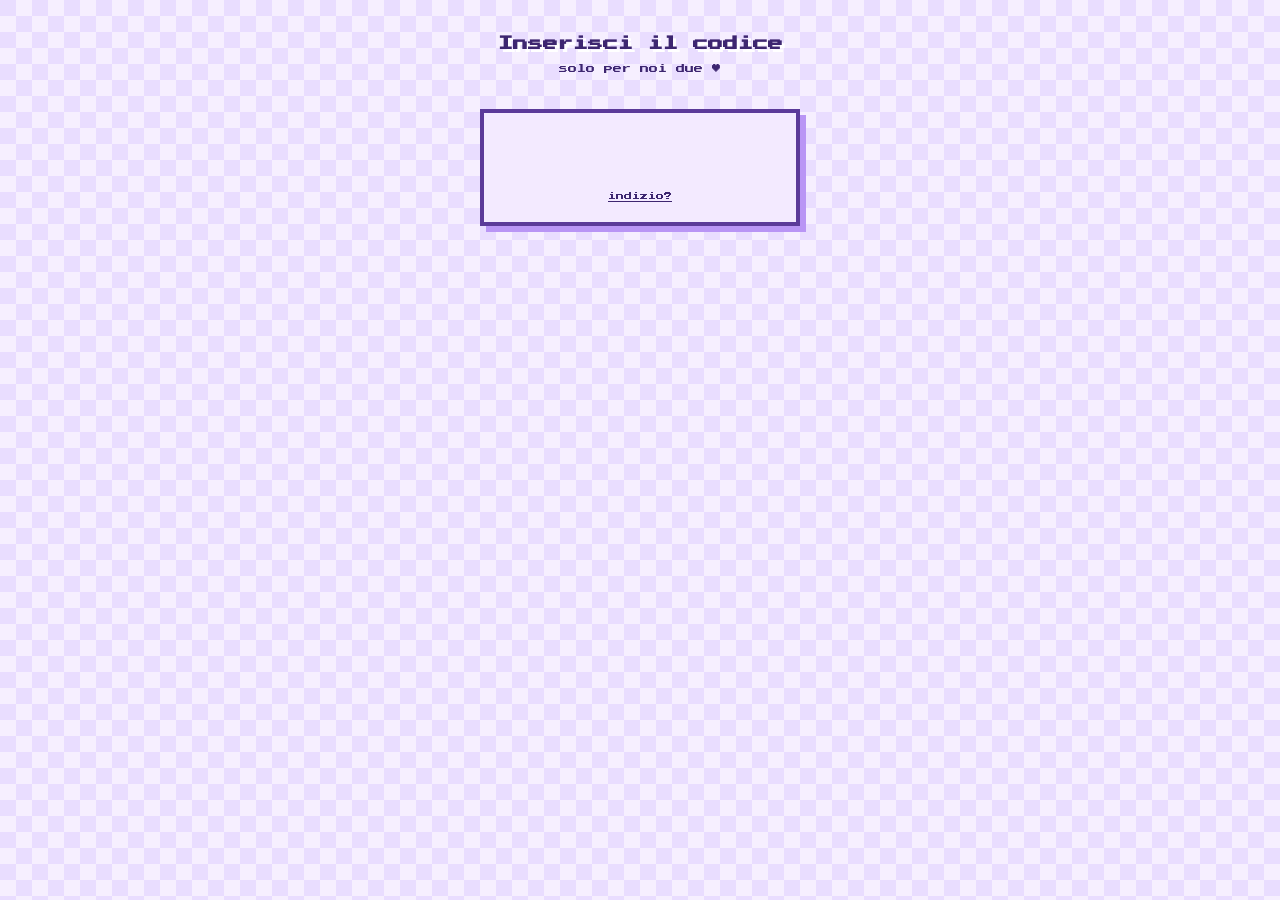
==== index.html @ 47d40fd6 "Rename monthsary.html to index.html" ====
<!DOCTYPE html>
<html lang="it"><head><meta charset="utf-8">
<meta name="viewport" content="width=device-width, initial-scale=1, viewport-fit=cover">
<title>1 mese insieme ♥</title>
<link href="https://fonts.googleapis.com/css2?family=Press+Start+2P&display=swap" rel="stylesheet">
<link rel="stylesheet" href="style.css"></head><body>

<section class="pg on" id="lock">
  <h1>Inserisci il codice</h1>
  <div class="sub">solo per noi due ♥</div>
  <div class="win">
    <div class="dots" id="dots"></div>
    <div class="err" id="err"></div>
    <div class="pad" id="pad"></div>
    <div class="hint" id="hint">indizio?</div>
  </div>
</section>

<section class="pg" id="stats">
  <h1>Il nostro primo mese ♥</h1>
  <div class="sub">Kura &amp; James · 04/09/2026</div>
  <div class="grid">
    <div class="fold"><h2><span class="ic" data-i="heart"></span>Insieme da</h2>
      <div class="big" id="since"></div>
      <div class="sep"></div>
      <h2><span class="ic" data-i="flower"></span>Di nuovo insieme tra</h2>
      <div class="big" id="until"></div>
      <div class="sub" style="margin:6px 0 0">fino al 31/10/2026</div></div>
    <div class="fold"><h2><span class="ic" data-i="phone"></span>Ore al telefono</h2>
      <div class="big" id="calls"></div>
      <div class="sub" style="margin:10px 0 0">(2383 minuti e 14 secondi di voce tua ♥)</div></div>
    <div class="fold album" id="open"><h2><span class="ic" data-i="flower"></span>Album foto</h2>
      <span class="bk" id="book"></span>
      <div class="sub" style="margin:8px 0 0">clicca per aprire!</div></div>
    <div class="fold"><h2><span class="ic" data-i="heart"></span>Distanza</h2>
      <canvas id="map" width="140" height="100"></canvas>
      <div class="km" id="km"></div></div>
  </div>
</section>

<section class="pg" id="alb">
  <div class="top"><button class="btn" id="back">◀ indietro</button><h1 style="margin:0">I nostri ricordi</h1></div>
  <div class="rope" id="rope"><div class="track" id="track"></div></div>
  <div class="tip">trascina la corda per vedere le altre foto</div>
</section>

<script src="script.js"></script>
</body></html>
---- style.css ----
:root {
  --bg: #e9ddff;
  --bg2: #f6efff;
  --card: #f3eaff;
  --dark: #5b3a99;
  --light: #b995f5;
  --ink: #3d2670;
  --pink: #ff9fd0;

  box-sizing: border-box;
  padding-top: env(safe-area-inset-top, 0px);
  padding-bottom: env(safe-area-inset-bottom, 0px);
}

* {
  box-sizing: border-box;
}

html {
  scroll-padding-top: env(safe-area-inset-top, 0px);
}

body {
  margin: 0;
  min-height: 100%;
  background: var(--bg);
  color: var(--ink);
  font: 11px/1.8 'Press Start 2P', monospace;
  background-image: 
    linear-gradient(45deg, var(--bg2) 25%, transparent 25%, transparent 75%, var(--bg2) 75%),
    linear-gradient(45deg, var(--bg2) 25%, transparent 25%, transparent 75%, var(--bg2) 75%);
  background-size: 32px 32px;
  background-position: 0 0, 16px 16px;
}

.pg {
  display: none;
  min-height: 100vh;
  padding: 20px 14px 60px;
  flex-direction: column;
  align-items: center;
}

.pg.on {
  display: flex;
}

svg.px {
  image-rendering: pixelated;
  shape-rendering: crispEdges;
}

h1 {
  font-size: 15px;
  text-align: center;
  margin: 10px 0 4px;
  text-shadow: 3px 3px 0 #fff;
}

.sub {
  text-align: center;
  font-size: 9px;
  margin-bottom: 18px;
}

.win {
  background: var(--card);
  border: 4px solid var(--dark);
  box-shadow: 6px 6px 0 var(--light);
  padding: 18px;
}

#lock .win {
  width: min(320px, 100%);
  text-align: center;
  margin-top: 14px;
}

.dots {
  display: flex;
  gap: 14px;
  justify-content: center;
  margin: 14px 0;
}

.dot {
  width: 16px;
  height: 16px;
  border: 3px solid var(--dark);
  background: #fff;
}

.dot.f {
  background: var(--dark);
}

.pad {
  display: grid;
  grid-template-columns: repeat(3, 64px);
  gap: 10px;
  justify-content: center;
}

.pad button,
.btn {
  font: inherit;
  font-size: 14px;
  height: 56px;
  background: #fff;
  color: var(--ink);
  border: 4px solid var(--dark);
  cursor: pointer;
  box-shadow: 3px 3px 0 var(--light);
}

.pad button:active,
.btn:active {
  transform: translate(3px, 3px);
  box-shadow: none;
}

.pad button:hover,
.btn:hover {
  background: #efe3ff;
  border-color: var(--light);
}

.err {
  color: #d2338a;
  height: 20px;
  font-size: 10px;
}

.shake {
  animation: sh .4s;
}

@keyframes sh {
  25% { transform: translateX(-10px); }
  75% { transform: translateX(10px); }
}

.hint {
  font-size: 8px;
  margin-top: 10px;
  cursor: pointer;
  text-decoration: underline;
}

.grid {
  display: grid;
  grid-template-columns: repeat(auto-fit, minmax(280px, 1fr));
  gap: 40px 22px;
  width: min(960px, 100%);
  margin-top: 16px;
}

.fold {
  position: relative;
  background: var(--card);
  border: 4px solid var(--dark);
  padding: 22px 16px 16px;
  box-shadow: 6px 6px 0 var(--light);
  transition: .12s;
}

.fold::before {
  content: "";
  position: absolute;
  left: -4px;
  top: -26px;
  width: 110px;
  height: 22px;
  background: var(--card);
  border: 4px solid var(--dark);
  border-bottom: 0;
  transition: .12s;
}

.fold:hover,
.fold:hover::before {
  border-color: var(--light);
}

.fold:hover {
  box-shadow: inset 0 0 0 4px var(--light), 6px 6px 0 var(--dark);
}

.fold h2 {
  font-size: 10px;
  margin: 0 0 12px;
  display: flex;
  gap: 8px;
  align-items: center;
}

.big {
  font-size: 11px;
  line-height: 2.4;
  text-align: center;
}

.big b {
  display: inline-block;
  min-width: 2ch;
  background: #fff;
  border: 3px solid var(--dark);
  padding: 2px 6px;
  margin: 0 2px;
  font-weight: 400;
}

.big small {
  font-size: 8px;
}

.sep {
  border-top: 4px dotted var(--light);
  margin: 12px 0;
}

.album {
  cursor: pointer;
  text-align: center;
}

.album:hover .bk {
  transform: rotate(-3deg) scale(1.05);
}

.album h2 {
  justify-content: flex-start;
}

.bk {
  transition: .15s;
  display: block;
  margin: 6px auto;
}

canvas {
  width: 100%;
  image-rendering: pixelated;
  border: 3px solid var(--dark);
  background: #d8f0ff;
  display: block;
}

.km {
  text-align: center;
  margin-top: 10px;
  font-size: 11px;
}

.km small {
  display: block;
  font-size: 8px;
  margin-top: 4px;
}

.fl {
  position: fixed;
  bottom: 0;
  pointer-events: none;
  z-index: 0;
}

.pg > * {
  position: relative;
  z-index: 1;
}

#alb {
  padding-left: 0;
  padding-right: 0;
}

.top {
  display: flex;
  gap: 10px;
  align-items: center;
  width: 100%;
  padding: 0 14px;
}

.btn {
  height: auto;
  padding: 10px 12px;
  font-size: 9px;
}

.rope {
  width: 100%;
  margin-top: 36px;
  overflow-x: auto;
  overflow-y: hidden;
  cursor: grab;
  scrollbar-width: none;
}

.rope::-webkit-scrollbar {
  display: none;
}

.track {
  position: relative;
  display: flex;
  gap: 34px;
  padding: 50px 60px 40px;
  width: max-content;
}

.track::before {
  content: "";
  position: absolute;
  left: 0;
  right: 0;
  top: 22px;
  height: 6px;
  background: repeating-linear-gradient(90deg, var(--dark) 0 8px, var(--light) 8px 16px);
}

.pol {
  position: relative;
  width: 170px;
  background: #fff;
  border: 4px solid var(--dark);
  padding: 10px 10px 34px;
  transform-origin: 50% -20px;
  box-shadow: 5px 5px 0 var(--light);
  animation: sw 4s ease-in-out infinite;
  user-select: none;
}

.pol:nth-child(odd) {
  animation-delay: -1.5s;
  --r: -3deg;
}

.pol:nth-child(even) {
  --r: 3deg;
  margin-top: 14px;
}

@keyframes sw {
  0%, 100% { transform: rotate(var(--r)); }
  50% { transform: rotate(calc(var(--r) * -1)); }
}

.pol::before {
  content: "";
  position: absolute;
  left: 50%;
  top: -34px;
  width: 16px;
  height: 16px;
  margin-left: -8px;
  background: var(--pink);
  border: 3px solid var(--dark);
}

.pol .im {
  height: 150px;
  background: var(--bg);
  border: 3px solid var(--dark);
  display: flex;
  align-items: center;
  justify-content: center;
  background-size: cover;
  background-position: center;
}

.pol p {
  position: absolute;
  left: 0;
  right: 0;
  bottom: 8px;
  margin: 0;
  text-align: center;
  font-size: 8px;
}

.tip {
  font-size: 8px;
  text-align: center;
  margin: 10px 14px 0;
}
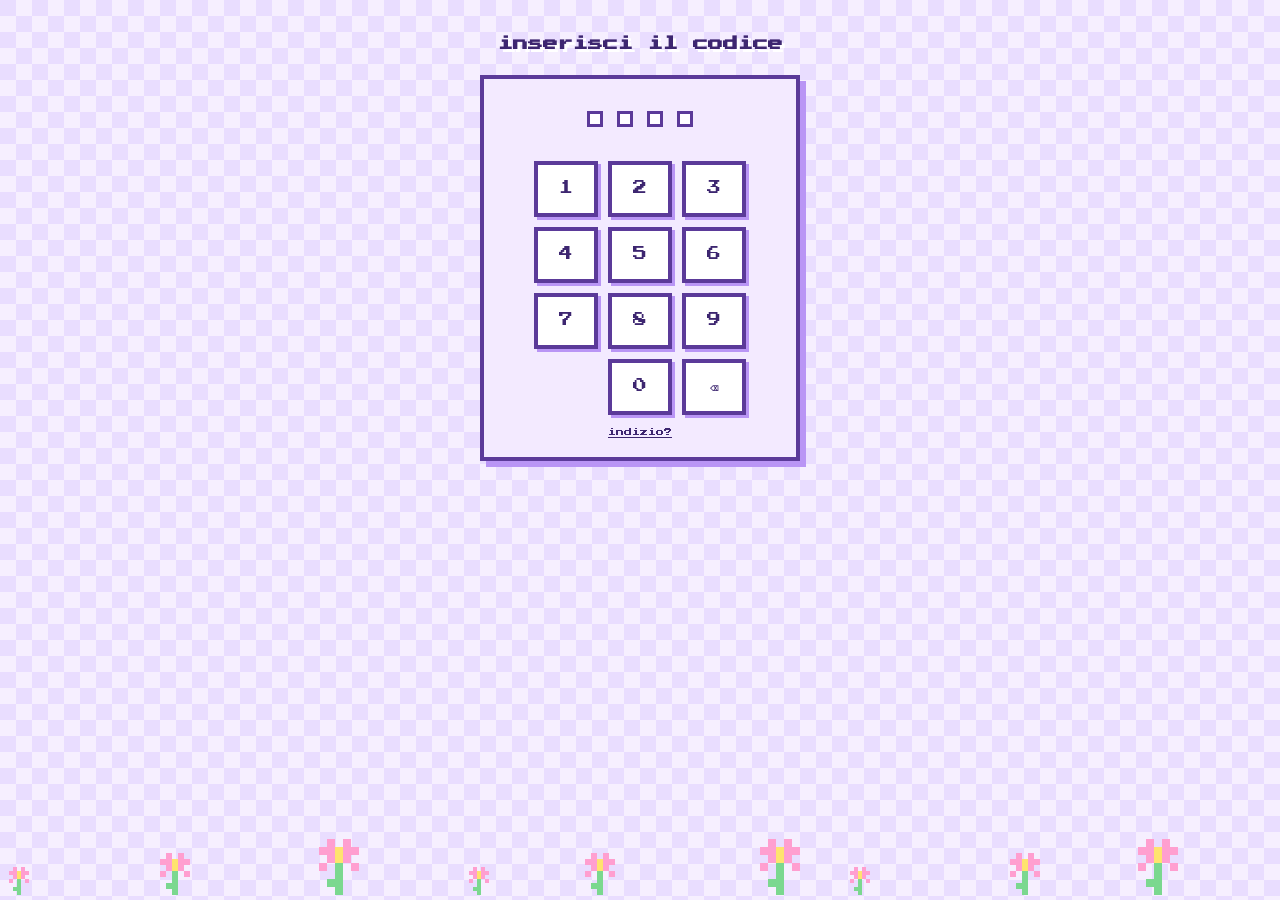
==== commit 7f29cab1: "Update index.html" ====
--- a/index.html
+++ b/index.html
@@ -6,8 +6,7 @@
 <link rel="stylesheet" href="style.css"></head><body>
 
 <section class="pg on" id="lock">
-  <h1>Inserisci il codice</h1>
-  <div class="sub">solo per noi due ♥</div>
+  <h1>inserisci il codice</h1>
   <div class="win">
     <div class="dots" id="dots"></div>
     <div class="err" id="err"></div>
@@ -17,31 +16,29 @@
 </section>
 
 <section class="pg" id="stats">
-  <h1>Il nostro primo mese ♥</h1>
-  <div class="sub">Kura &amp; James · 04/09/2026</div>
+  <h1>il nostro primo mese ♥</h1>
+  <div class="sub">04/09/2026</div>
   <div class="grid">
-    <div class="fold"><h2><span class="ic" data-i="heart"></span>Insieme da</h2>
+    <div class="fold"><h2><span class="ic" data-i="heart"></span>insieme da</h2>
       <div class="big" id="since"></div>
       <div class="sep"></div>
-      <h2><span class="ic" data-i="flower"></span>Di nuovo insieme tra</h2>
+      <h2><span class="ic" data-i="flower"></span>di nuovo insieme tra</h2>
       <div class="big" id="until"></div>
-      <div class="sub" style="margin:6px 0 0">fino al 31/10/2026</div></div>
-    <div class="fold"><h2><span class="ic" data-i="phone"></span>Ore al telefono</h2>
+    <div class="fold"><h2><span class="ic" data-i="phone"></span>ore al telefono</h2>
       <div class="big" id="calls"></div>
-      <div class="sub" style="margin:10px 0 0">(2383 minuti e 14 secondi di voce tua ♥)</div></div>
-    <div class="fold album" id="open"><h2><span class="ic" data-i="flower"></span>Album foto</h2>
+      <div class="sub" style="margin:10px 0 0">di voce tua ^^</div></div>
+    <div class="fold album" id="open"><h2><span class="ic" data-i="flower"></span>album foto</h2>
       <span class="bk" id="book"></span>
-      <div class="sub" style="margin:8px 0 0">clicca per aprire!</div></div>
-    <div class="fold"><h2><span class="ic" data-i="heart"></span>Distanza</h2>
+      <div class="sub" style="margin:8px 0 0">clicca per aprire!!</div></div>
+    <div class="fold"><h2><span class="ic" data-i="heart"></span>distanza</h2>
       <canvas id="map" width="140" height="100"></canvas>
       <div class="km" id="km"></div></div>
   </div>
 </section>
 
 <section class="pg" id="alb">
-  <div class="top"><button class="btn" id="back">◀ indietro</button><h1 style="margin:0">I nostri ricordi</h1></div>
+  <div class="top"><button class="btn" id="back">◀ indietro</button><h1 style="margin:0">i nostri ricordi</h1></div>
   <div class="rope" id="rope"><div class="track" id="track"></div></div>
-  <div class="tip">trascina la corda per vedere le altre foto</div>
 </section>
 
 <script src="script.js"></script>
--- a/style.css
+++ b/style.css
@@ -149,7 +149,7 @@
 
 .grid {
   display: grid;
-  grid-template-columns: repeat(auto-fit, minmax(280px, 1fr));
+  grid-template-columns: repeat(2, 1fr);
   gap: 40px 22px;
   width: min(960px, 100%);
   margin-top: 16px;
@@ -385,3 +385,9 @@
   text-align: center;
   margin: 10px 14px 0;
 }
+
+@media (max-width: 700px) {
+  .grid {
+    grid-template-columns: 1fr;
+  }
+}
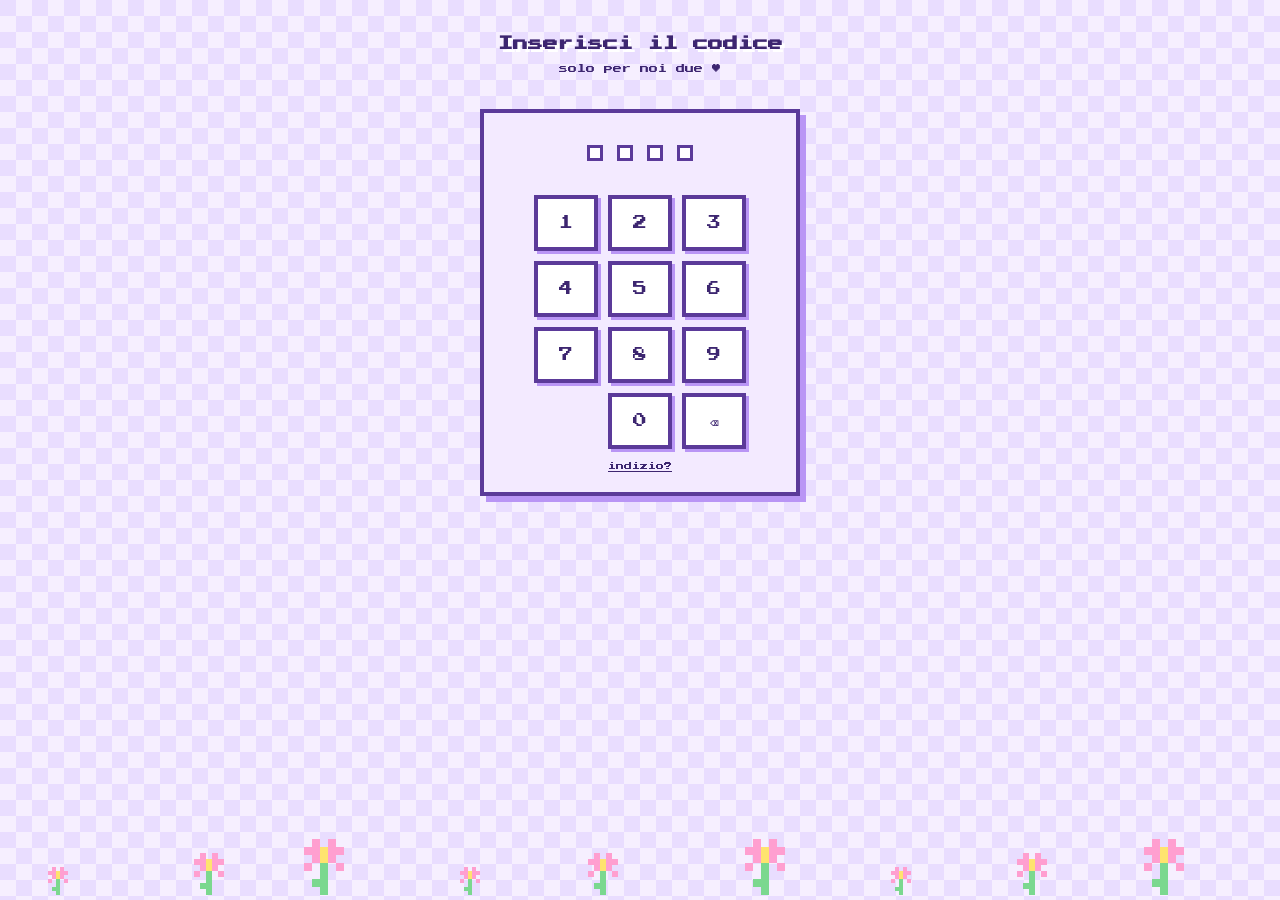
==== commit 8348f9a8: "Update index.html" ====
--- a/index.html
+++ b/index.html
@@ -6,7 +6,8 @@
 <link rel="stylesheet" href="style.css"></head><body>
 
 <section class="pg on" id="lock">
-  <h1>inserisci il codice</h1>
+  <h1>Inserisci il codice</h1>
+  <div class="sub">solo per noi due ♥</div>
   <div class="win">
     <div class="dots" id="dots"></div>
     <div class="err" id="err"></div>
@@ -16,29 +17,31 @@
 </section>
 
 <section class="pg" id="stats">
-  <h1>il nostro primo mese ♥</h1>
-  <div class="sub">04/09/2026</div>
+  <h1>Il nostro primo mese ♥</h1>
+  <div class="sub">Kura &amp; James · 04/09/2026</div>
   <div class="grid">
-    <div class="fold"><h2><span class="ic" data-i="heart"></span>insieme da</h2>
+    <div class="fold"><h2><span class="ic" data-i="heart"></span>Insieme da</h2>
       <div class="big" id="since"></div>
       <div class="sep"></div>
-      <h2><span class="ic" data-i="flower"></span>di nuovo insieme tra</h2>
+      <h2><span class="ic" data-i="flower"></span>Di nuovo insieme tra</h2>
       <div class="big" id="until"></div>
-    <div class="fold"><h2><span class="ic" data-i="phone"></span>ore al telefono</h2>
+      <div class="sub" style="margin:6px 0 0">fino al 31/10/2026</div></div>
+    <div class="fold"><h2><span class="ic" data-i="phone"></span>Ore al telefono</h2>
       <div class="big" id="calls"></div>
-      <div class="sub" style="margin:10px 0 0">di voce tua ^^</div></div>
-    <div class="fold album" id="open"><h2><span class="ic" data-i="flower"></span>album foto</h2>
+      <div class="sub" style="margin:10px 0 0">(2383 minuti e 14 secondi di voce tua ♥)</div></div>
+    <div class="fold album" id="open"><h2><span class="ic" data-i="flower"></span>Album foto</h2>
       <span class="bk" id="book"></span>
-      <div class="sub" style="margin:8px 0 0">clicca per aprire!!</div></div>
-    <div class="fold"><h2><span class="ic" data-i="heart"></span>distanza</h2>
+      <div class="sub" style="margin:8px 0 0">clicca per aprire!</div></div>
+    <div class="fold"><h2><span class="ic" data-i="heart"></span>Distanza</h2>
       <canvas id="map" width="140" height="100"></canvas>
       <div class="km" id="km"></div></div>
   </div>
 </section>
 
 <section class="pg" id="alb">
-  <div class="top"><button class="btn" id="back">◀ indietro</button><h1 style="margin:0">i nostri ricordi</h1></div>
+  <div class="top"><button class="btn" id="back">◀ indietro</button><h1 style="margin:0">I nostri ricordi</h1></div>
   <div class="rope" id="rope"><div class="track" id="track"></div></div>
+  <div class="tip">trascina la corda per vedere le altre foto</div>
 </section>
 
 <script src="script.js"></script>
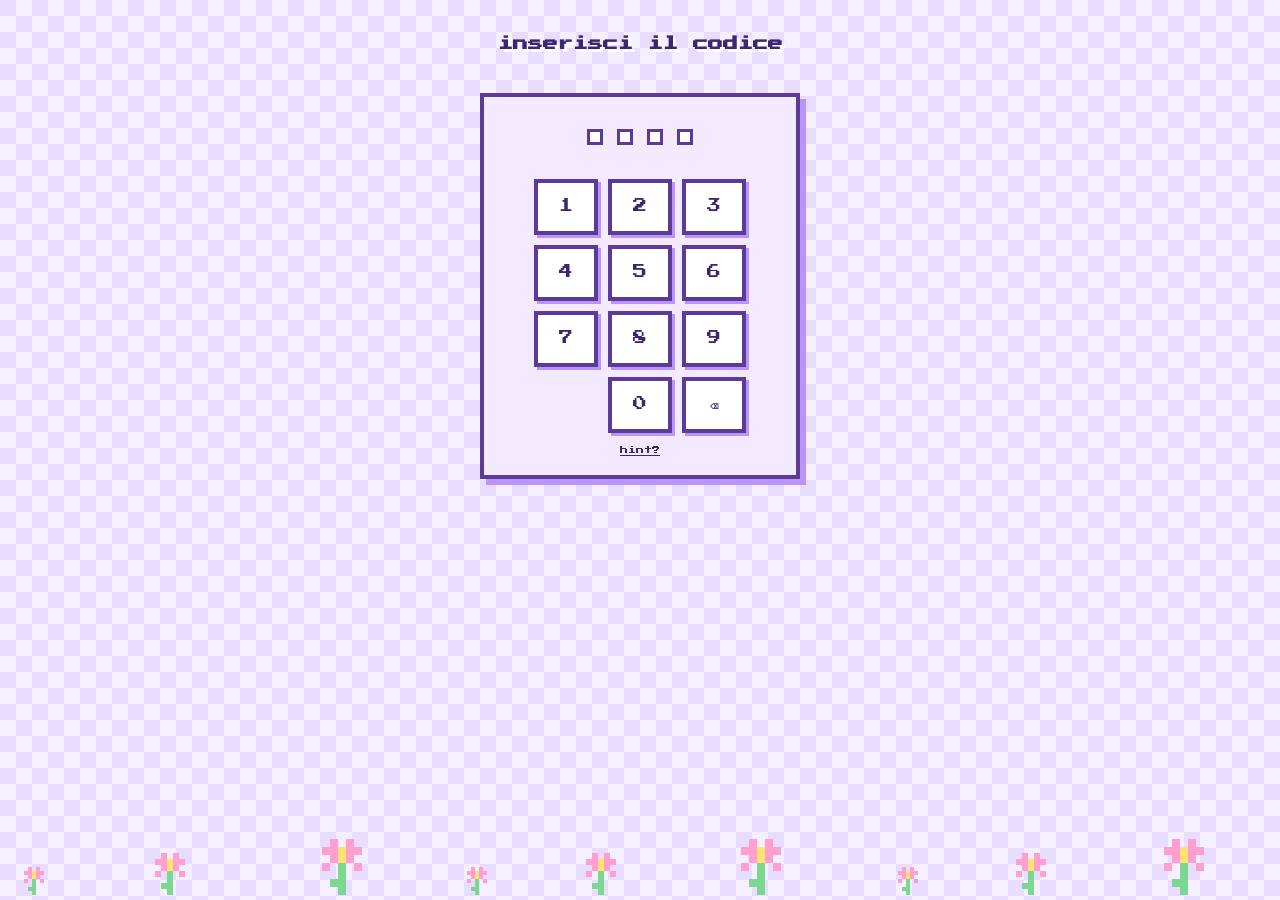
==== commit d2064e9f: "Update index.html" ====
--- a/index.html
+++ b/index.html
@@ -6,42 +6,42 @@
 <link rel="stylesheet" href="style.css"></head><body>
 
 <section class="pg on" id="lock">
-  <h1>Inserisci il codice</h1>
-  <div class="sub">solo per noi due ♥</div>
+  <h1>inserisci il codice</h1>
+  <div class="sub"></div>
   <div class="win">
     <div class="dots" id="dots"></div>
     <div class="err" id="err"></div>
     <div class="pad" id="pad"></div>
-    <div class="hint" id="hint">indizio?</div>
+    <div class="hint" id="hint">hint?</div>
   </div>
 </section>
 
 <section class="pg" id="stats">
-  <h1>Il nostro primo mese ♥</h1>
-  <div class="sub">Kura &amp; James · 04/09/2026</div>
+  <h1>il nostro primo mese ♥</h1>
+  <div class="sub">04/09/2026</div>
   <div class="grid">
-    <div class="fold"><h2><span class="ic" data-i="heart"></span>Insieme da</h2>
+    <div class="fold"><h2><span class="ic" data-i="heart"></span>insieme da</h2>
       <div class="big" id="since"></div>
       <div class="sep"></div>
-      <h2><span class="ic" data-i="flower"></span>Di nuovo insieme tra</h2>
+      <h2><span class="ic" data-i="flower"></span>di nuovo insieme tra</h2>
       <div class="big" id="until"></div>
-      <div class="sub" style="margin:6px 0 0">fino al 31/10/2026</div></div>
-    <div class="fold"><h2><span class="ic" data-i="phone"></span>Ore al telefono</h2>
+      <div class="sub" style="margin:6px 0 0">31/10/2026</div></div>
+    <div class="fold"><h2><span class="ic" data-i="phone"></span>ore al telefono</h2>
       <div class="big" id="calls"></div>
-      <div class="sub" style="margin:10px 0 0">(2383 minuti e 14 secondi di voce tua ♥)</div></div>
-    <div class="fold album" id="open"><h2><span class="ic" data-i="flower"></span>Album foto</h2>
+      <div class="sub" style="margin:10px 0 0">di voce tua ^^</div></div>
+    <div class="fold album" id="open"><h2><span class="ic" data-i="flower"></span>album foto</h2>
       <span class="bk" id="book"></span>
-      <div class="sub" style="margin:8px 0 0">clicca per aprire!</div></div>
-    <div class="fold"><h2><span class="ic" data-i="heart"></span>Distanza</h2>
+      <div class="sub" style="margin:8px 0 0">clicca per aprire!!</div></div>
+    <div class="fold"><h2><span class="ic" data-i="heart"></span>distanza</h2>
       <canvas id="map" width="140" height="100"></canvas>
       <div class="km" id="km"></div></div>
   </div>
 </section>
 
 <section class="pg" id="alb">
-  <div class="top"><button class="btn" id="back">◀ indietro</button><h1 style="margin:0">I nostri ricordi</h1></div>
+  <div class="top"><button class="btn" id="back">◀ indietro</button><h1 style="margin:0">i nostri ricordi</h1></div>
   <div class="rope" id="rope"><div class="track" id="track"></div></div>
-  <div class="tip">trascina la corda per vedere le altre foto</div>
+  <div class="tip"></div>
 </section>
 
 <script src="script.js"></script>
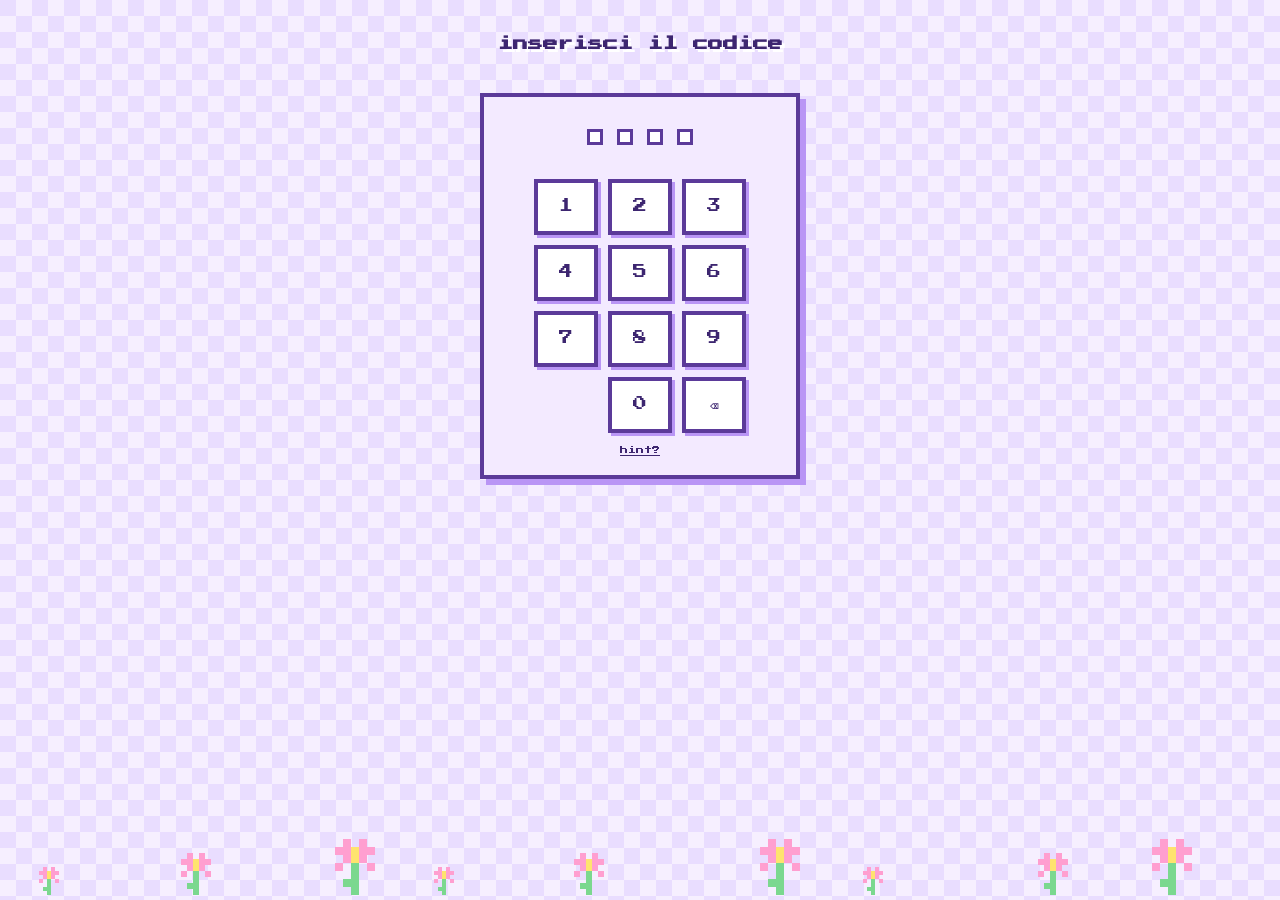
==== commit 894c8016: "Update index.html" ====
--- a/index.html
+++ b/index.html
@@ -23,7 +23,7 @@
     <div class="fold"><h2><span class="ic" data-i="heart"></span>insieme da</h2>
       <div class="big" id="since"></div>
       <div class="sep"></div>
-      <h2><span class="ic" data-i="flower"></span>di nuovo insieme tra</h2>
+      <h2><span class="ic" data-i="flower"></span>reunion tra</h2>
       <div class="big" id="until"></div>
       <div class="sub" style="margin:6px 0 0">31/10/2026</div></div>
     <div class="fold"><h2><span class="ic" data-i="phone"></span>ore al telefono</h2>
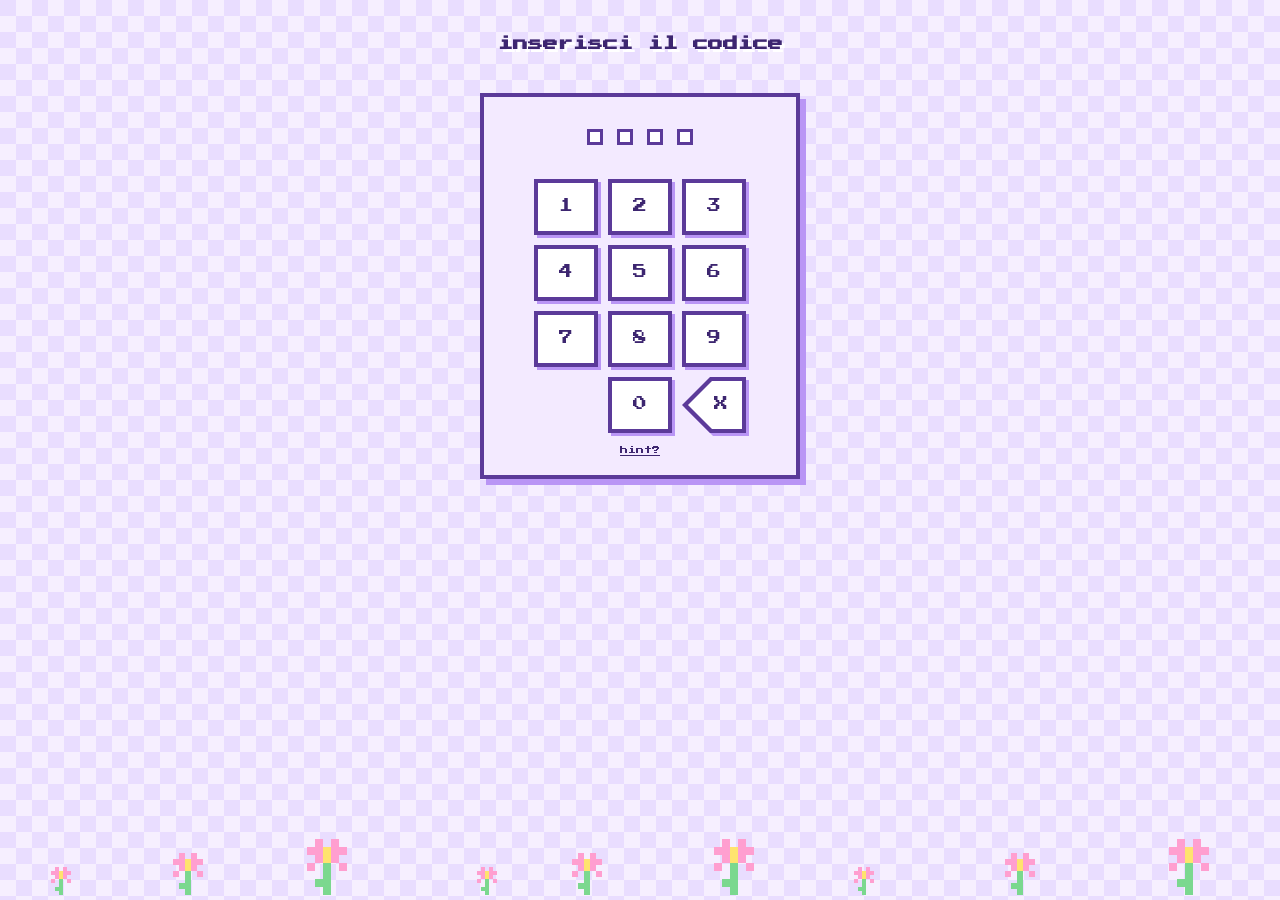
==== commit 68d10dd2: "Update index.html" ====
--- a/index.html
+++ b/index.html
@@ -26,7 +26,7 @@
       <h2><span class="ic" data-i="flower"></span>reunion tra</h2>
       <div class="big" id="until"></div>
       <div class="sub" style="margin:6px 0 0">31/10/2026</div></div>
-    <div class="fold"><h2><span class="ic" data-i="phone"></span>ore al telefono</h2>
+    <div class="fold"><h2><span class="ic" data-i="phone"></span>chiamate</h2>
       <div class="big" id="calls"></div>
       <div class="sub" style="margin:10px 0 0">di voce tua ^^</div></div>
     <div class="fold album" id="open"><h2><span class="ic" data-i="flower"></span>album foto</h2>
--- a/style.css
+++ b/style.css
@@ -391,3 +391,48 @@
     grid-template-columns: 1fr;
   }
 }
+
+
+/* backspace-shaped key */
+.pad .back {
+  filter: drop-shadow(3px 3px 0 var(--light));
+}
+
+.pad .back:active {
+  transform: translate(3px, 3px);
+  filter: none;
+}
+
+.pad .back button {
+  position: relative;
+  width: 100%;
+  height: 56px;
+  border: 0;
+  box-shadow: none;
+  background: var(--dark);                 
+  padding: 0 0 0 14px;                  
+  clip-path: polygon(0 50%, 28px 0, 100% 0, 100% 100%, 28px 100%);
+}
+
+.pad .back button::before {
+  content: "";
+  position: absolute;
+  inset: 4px;                             
+  background: #fff;
+  z-index: -1;
+  clip-path: polygon(2px 50%, 26px 0, 100% 0, 100% 100%, 26px 100%);
+}
+
+.pad .back button:hover {
+  background: var(--light);
+  border: 0;
+}
+
+.pad .back button:hover::before {
+  background: #efe3ff;
+}
+
+.pad .back button:active {
+  transform: none;
+  box-shadow: none;
+}
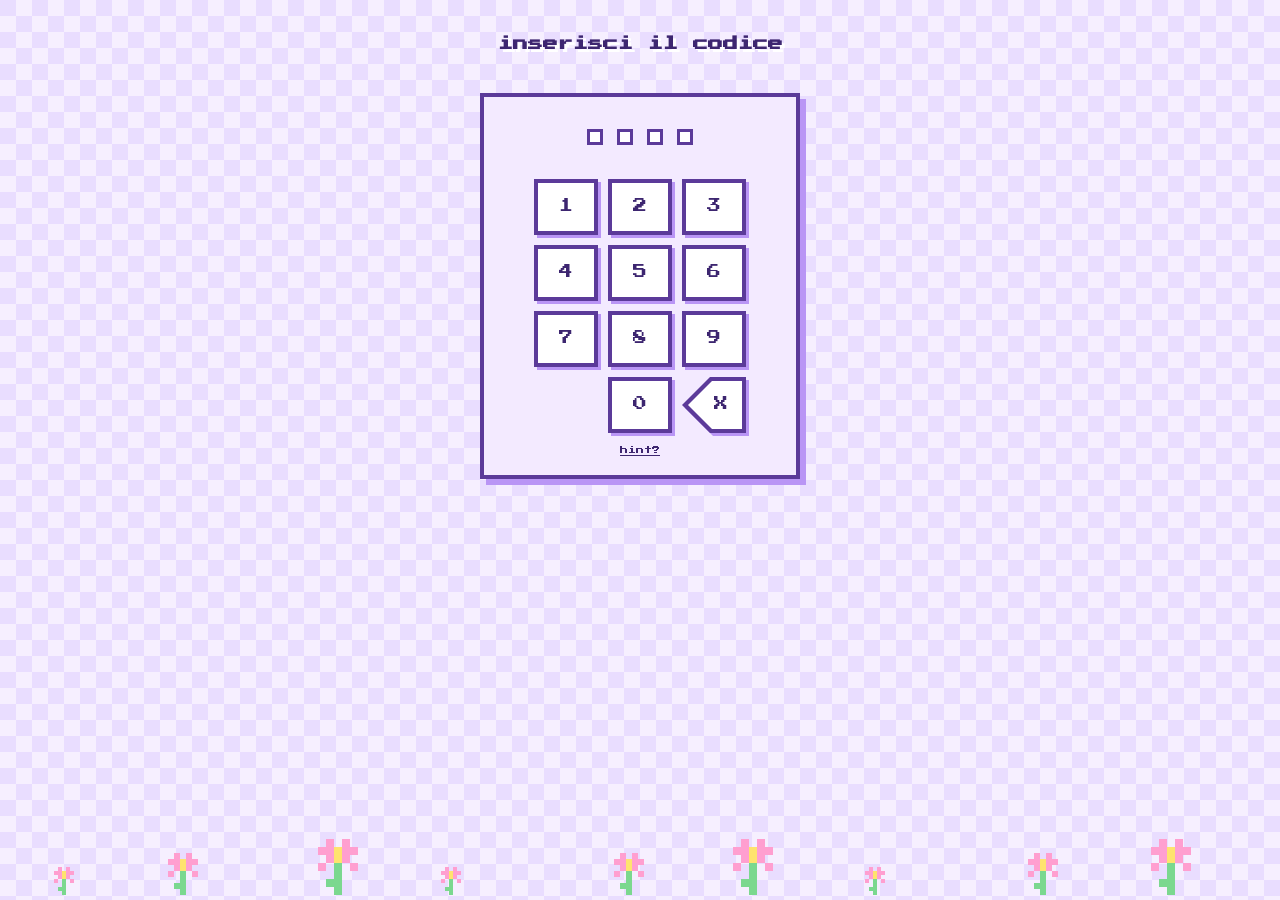
==== commit 24440684: "Update index.html" ====
--- a/index.html
+++ b/index.html
@@ -25,7 +25,7 @@
       <div class="sep"></div>
       <h2><span class="ic" data-i="flower"></span>reunion tra</h2>
       <div class="big" id="until"></div>
-      <div class="sub" style="margin:6px 0 0">31/10/2026</div></div>
+      <div class="sub" style="margin:6px 0 0">12/11/2026</div></div>
     <div class="fold"><h2><span class="ic" data-i="phone"></span>chiamate</h2>
       <div class="big" id="calls"></div>
       <div class="sub" style="margin:10px 0 0">di voce tua ^^</div></div>
--- a/style.css
+++ b/style.css
@@ -393,7 +393,6 @@
 }
 
 
-/* backspace-shaped key */
 .pad .back {
   filter: drop-shadow(3px 3px 0 var(--light));
 }
